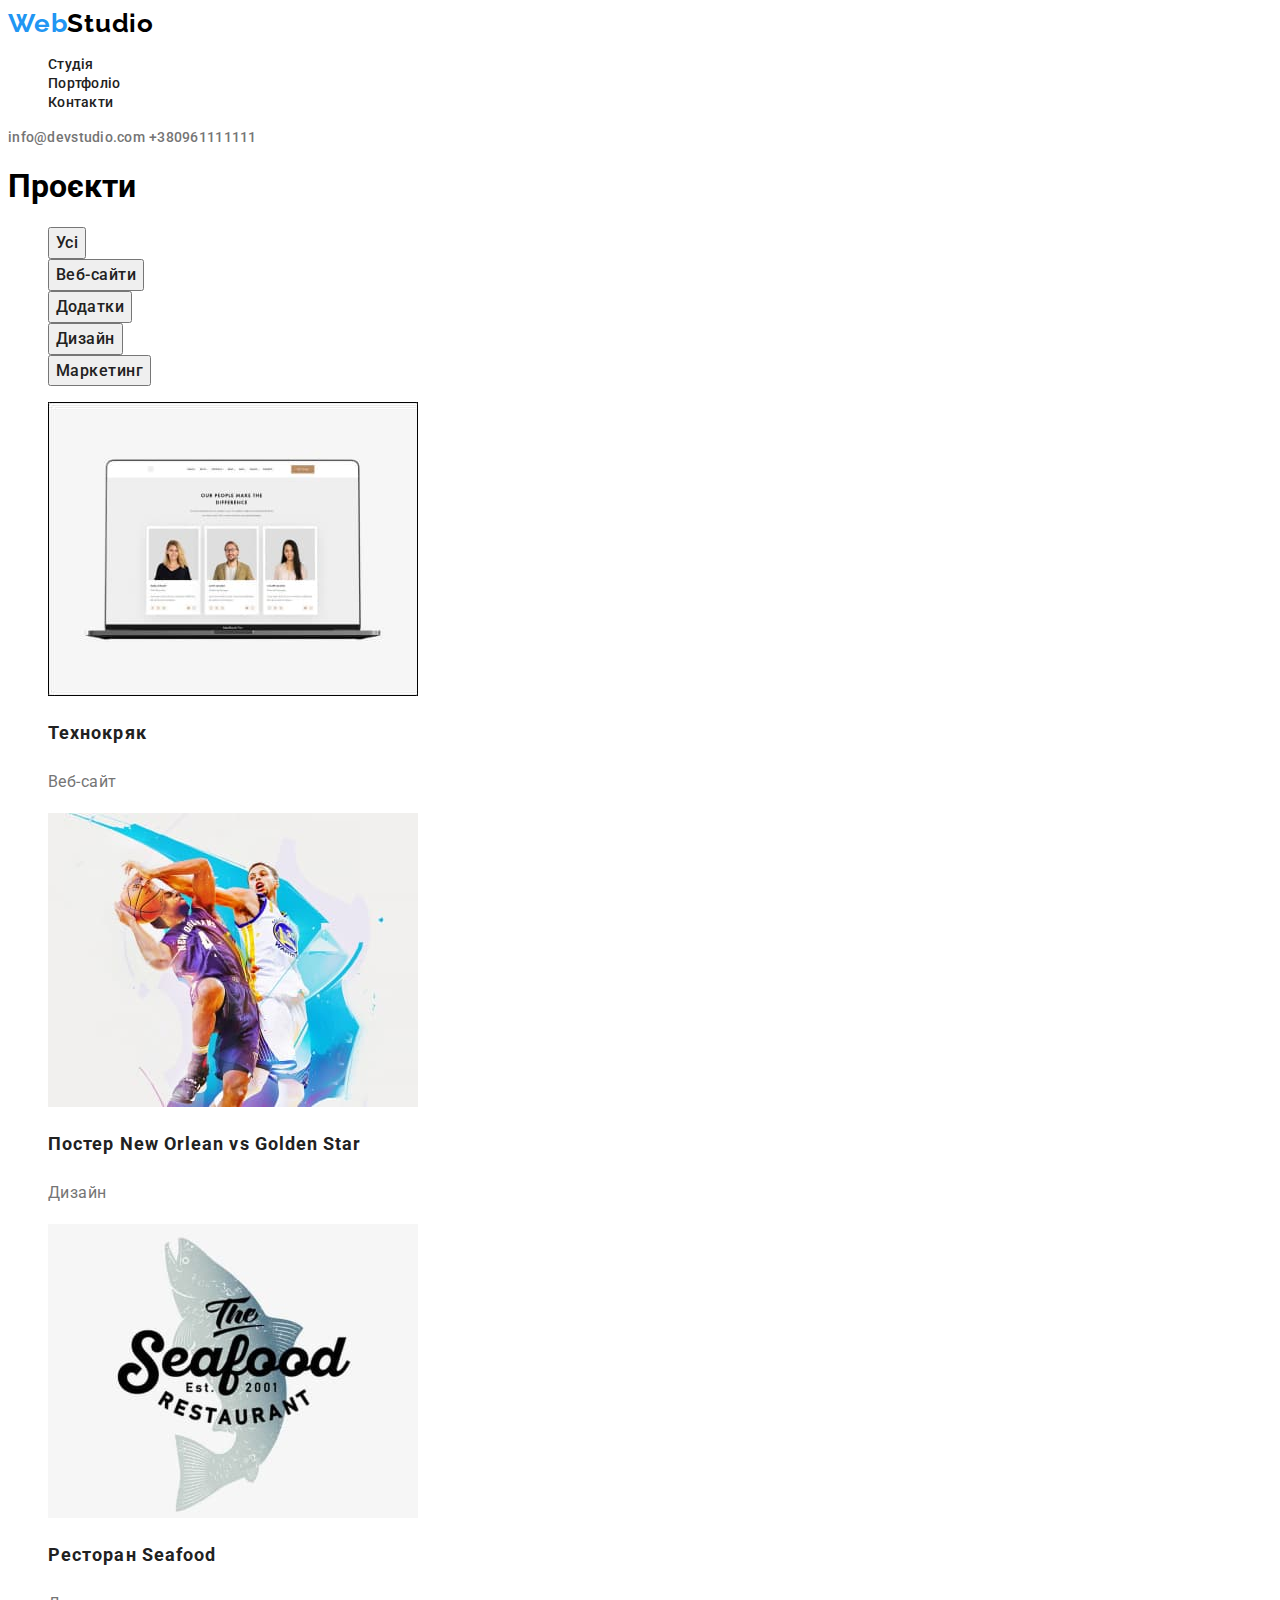
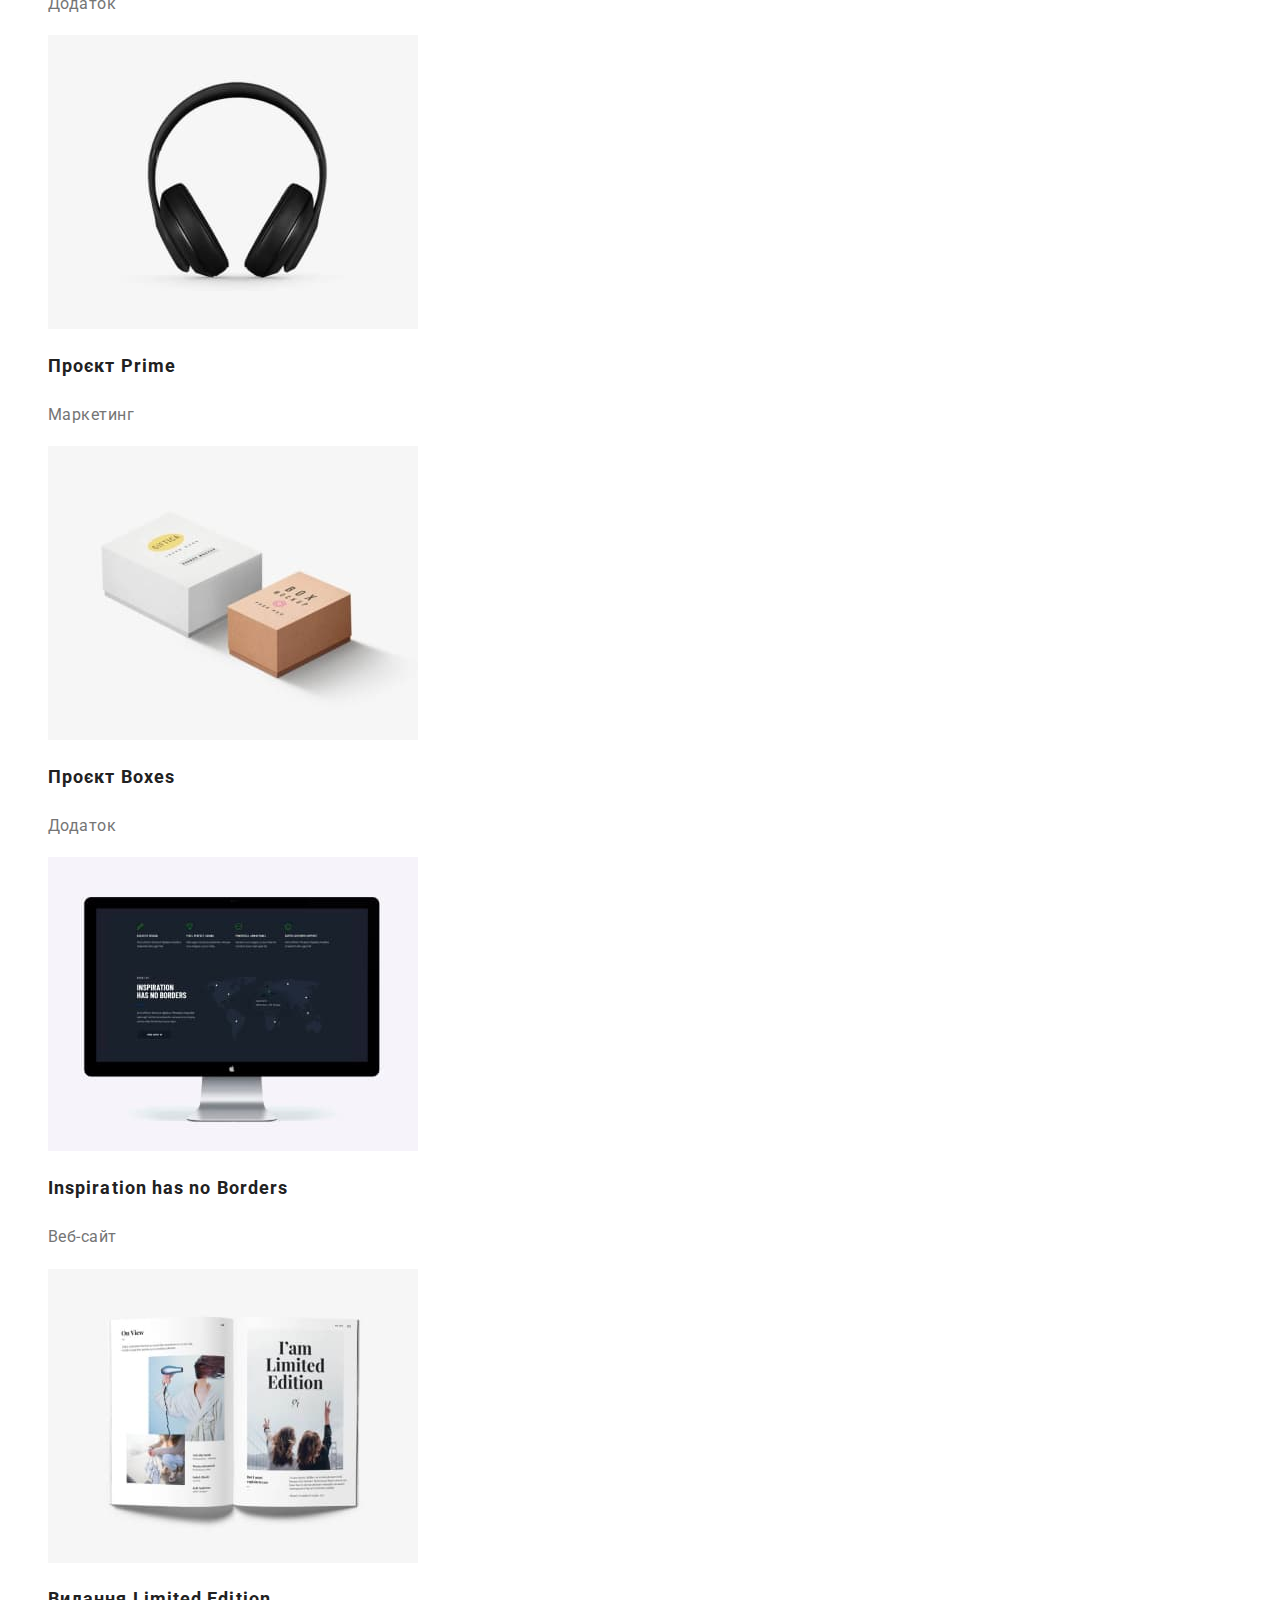
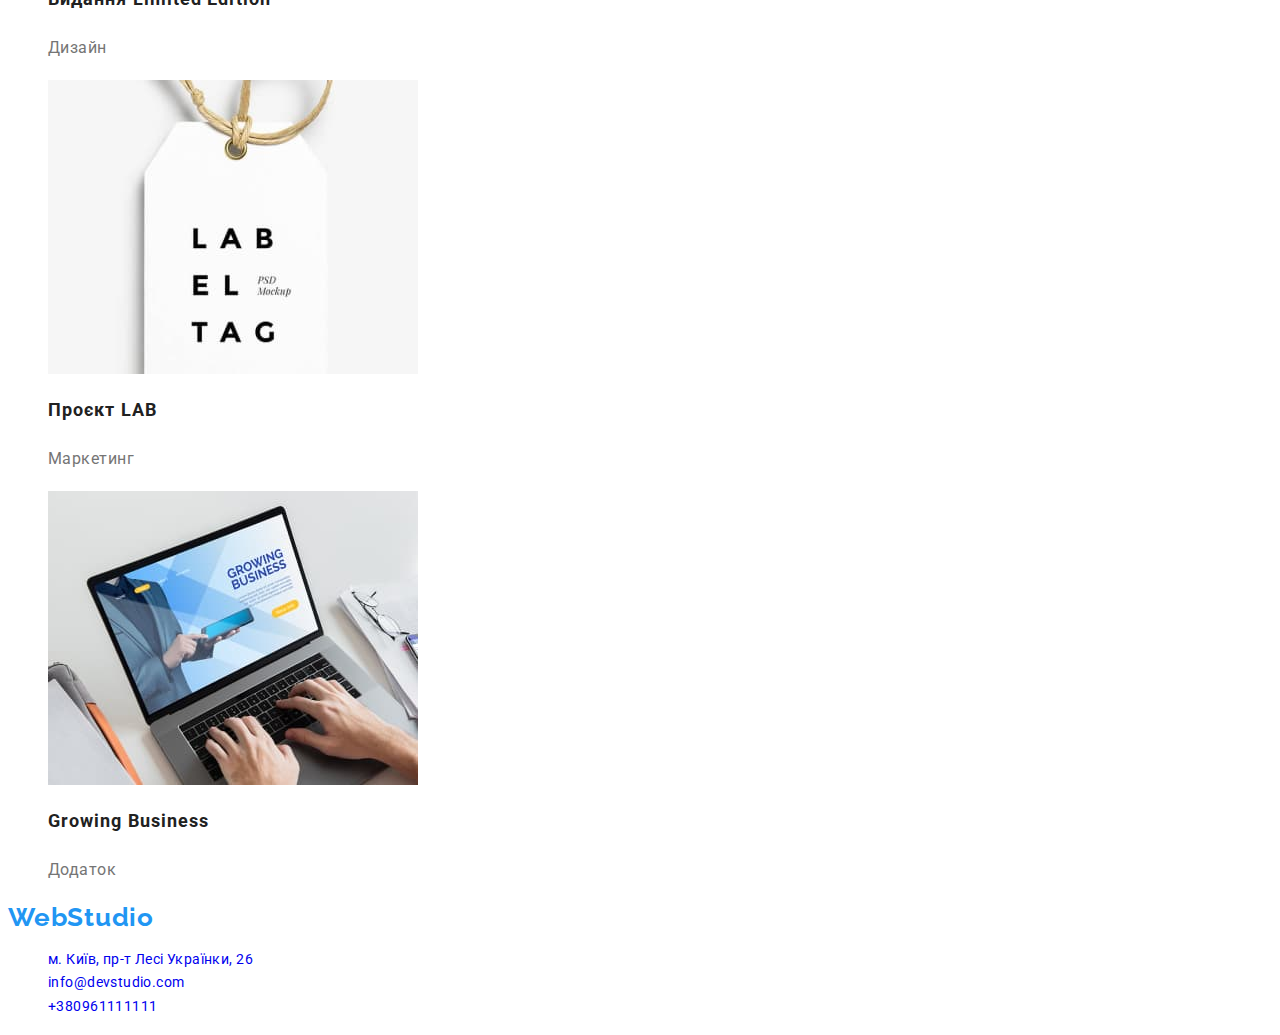
==== portfolio.html @ 9f6fb56e "nev" ====
<!DOCTYPE html>
<html lang="uk">
<head>
    <meta charset="UTF-8">
    <meta http-equiv="X-UA-Compatible" content="IE=edge">
    <meta name="viewport" content="width=device-width, initial-scale=1.0">
    <title>Document</title>
    <link href="https://fonts.googleapis.com/css2?family=Raleway:wght@700&family=Roboto:wght@400;500;700;900&display=swap" rel="stylesheet">
    <link rel="stylesheet" href="./css/styles.css">
</head>
<body>
    <header class="header">
        <nav class="navigation">
            <a class="logo link" href="./index.html"> Web<span class="logo-header">Studio</span></a>
            <ul class="nav-list list">
                <li class="nav-list-item"><a class="nav-list-link link" href="./index.html">Студія</a></li>
                <li class="nav-list-item"><a class="nav-list-link link" href="./portfolio.html">Портфоліо</a></li>
                <li class="nav-list-item"><a class="nav-list-link link" href="">Контакти</a></li>
            </ul>
        </nav>
        <a class="contacts-mail link" href="mailto:info@devstudio.com">info@devstudio.com</a>
        <a class="contacts-number link" href="tel:+380961111111">+380961111111</a>
       
    </header>
 <main>
      <section class="projects">
        <h1 class="projects-title">Проєкти</h1>
        <nav class="projects-nav">
            <ul class="projects-nav-list list">
                <li><button class="projects-nav-list-button"  type="button">Усі</button></li>
                <li><button class="projects-nav-list-button"  type="button">Веб-сайти</button></li>
                <li><button class="projects-nav-list-button"  type="button">Додатки</button></li>
                <li><button class="projects-nav-list-button"  type="button">Дизайн</button></li>
                <li><button class="projects-nav-list-button"  type="button">Маркетинг</button></li>
            </ul>
        </nav>
        <ul class="portfolio-list list">
         <li class="portfolio-lis-item">
            <a class="portfolio-lis-link link" href="">
                <img src="./imges/project-img-1.jpg" alt="Веб-сайт">
            </a>
            <h2 class="portfolio-lis-titel">Технокряк</h2>
            <p class="portfolio-list-text">Веб-сайт</p>
         </li>
         <li class="portfolio-lis-item">
            <a  class="portfolio-lis-link link" href="">
                <img src="./imges/project-img-2.jpg" alt="Дизайн ">
            </a>
            <h2 class="portfolio-lis-titel">Постер New Orlean vs Golden Star</h2>
            <p class="portfolio-list-text">Дизайн</p>
         </li>
         <li class="portfolio-lis-item">
            <a class="portfolio-lis-link link" href="">
                <img src="./imges/project-img-3.jpg" alt="">
            </a>
            <h2 class="portfolio-lis-titel">Ресторан Seafood</h2>
            <p class="portfolio-list-text">Додаток</p>
         </li>
         <li class="portfolio-lis-item">
            <a class="portfolio-lis-link link" href="">
                <img src="./imges/project-img-4.jpg" alt="">
            </a>
            <h2 class="portfolio-lis-titel">Проєкт Prime</h2>
            <p class="portfolio-list-text">Маркетинг</p>
         </li>
         <li class="portfolio-lis-item">
           <a class="portfolio-lis-link link" href="">
               <img src="./imges/project-img-5.jpg" alt="">
           </a>
           <h2 class="portfolio-lis-titel">Проєкт Boxes</h2>
           <p class="portfolio-list-text">Додаток</p>
         </li>
         <li class="portfolio-lis-item">
            <a class="portfolio-lis-link link" href="">
                <img src="./imges/project-img-6.jpg" alt="Веб-сайт">
            </a>
            <h2 class="portfolio-lis-titel">Inspiration has no Borders</h2>
            <p class="portfolio-list-text">Веб-сайт</p>
         </li>
         <li class="portfolio-lis-item">
            <a class="portfolio-lis-link link" href="">
                <img src="./imges/project-img-7.jpg" alt="Дизайн">
            </a>
            <h2 class="portfolio-lis-titel">Видання Limited Edition</h2>
            <p class="portfolio-list-text">Дизайн</p>
         </li>
         <li class="portfolio-lis-item">
            <a class="portfolio-lis-link link" href="">
                <img src="./imges/project-img-8.jpg" alt="Маркетинг">
            </a>
            <h2 class="portfolio-lis-titel">Проєкт LAB</h2>
            <p class="portfolio-list-text">Маркетинг</p>
         </li>
         <li class="portfolio-lis-item">
            <a class="portfolio-lis-link link" href="">
                <img src="./imges/project-img-9.jpg" alt="Додаток">
            </a>
            <h2 class="portfolio-lis-titel">Growing Business</h2>
            <p class="portfolio-list-text">Додаток</p>
         </li>
        </ul>
      </section>
    
 </main>
 <footer>
    <a class="logo link" href="./index.html">Web<span class="logo-footre">Studio</span></a>
    <address class="address">
        <ul class="address-list list">
            <li class="nav-list-item"><a class="address-list-link link" href="https://goo.gl/maps/DkGN3iH8CmDDAtgB7" target="_blank">м. Київ, пр-т Лесі Українки, 26</a></li>
            <li class="nav-list-item"><a class="address-list-link link" href="mailto:info@devstudio.com">info@devstudio.com</a></li>
            <li class="nav-list-item"><a class="address-list-link link" href="tel:+380961111111">+380961111111</a></li>
        </ul>
    </address>
</footer>
</body>
</html>
---- css/styles.css ----
:root{
    --primari-font-family:"Roboto", sans-serif;
    --secondary-font-family:"Raleway", sans-serif;
    --accent-color:#2196F3;
    --text-color:#757575;
    --title-color:#212121;


}
.list{
list-style: none;
}
.link{
text-decoration: none;
}
body{
    font-family:var(--primari-font-family);
}
.logo{
    
font-family: var(--secondary-font-family);
font-weight: 700;
font-size: 26px;
line-height: 1,19;

letter-spacing: 0.03em;

color: #2196F3;
}
.logo-header{
    color: #000000;
}
/*
.logo-footre{
    color: #FFFFFF;
}
*/
.nav-list-link{
font-family: "Roboto", sans-serif;
font-weight: 500;
font-size: 14px;
line-height: 1.14;
letter-spacing: 0.02em;
color:var(--title-color);
}
.nav-list-link:hover,
.nav-list-link:focus{
    color: var(--accent-color);
}
.contacts-mail{
 font-family: "Roboto", sans-serif;
font-weight: 500;
font-size: 14px;
line-height: 1.14;
letter-spacing: 0.02em;

color:var(--text-color);
}
.contacts-mail:hover,
.contacts-mail:focus{
    color:var(--accent-color);
}
.contacts-number{
font-family: "Roboto", sans-serif;
font-weight: 500;
font-size: 14px;
line-height: 1.14;
letter-spacing: 0.02em;

color:var(--text-color);
}
.main-title{
font-family: "Roboto", sans-serif;
font-weight: 900;
font-size: 44px;
line-height: 1,36;

text-align: center;
letter-spacing: 0.06em;
text-transform: uppercase;
/*
color: #FFFFFF;
*/
}

.modal-btn{
font-family: "Roboto", sans-serif;
font-weight: 700;
font-size: 16px;
line-height: 1.9;

color: #FFFFFF;
background:var(--accent-color);
}
.modal-btn:hover,
.modal-btn:focus{
 background:#188CE8;
}
.attribute-tilte{
font-family:var(--primari-font-family);
font-weight: 700;
font-size: 14px;
line-height: 1.14;
letter-spacing: 0.03em;
text-transform: uppercase;

color:var(--title-color);
}

.attribute-text{
font-family: var(--primari-font-family);
font-style: normal;
font-weight: 400;
font-size: 14px;
line-height: 1.71;

letter-spacing: 0.03em;

color: var(--text-color);

}
.section-tilte{
font-family: var(--primari-font-family);
font-weight: 700;
font-size: 36px;
line-height: 1.17;
text-align: center;
letter-spacing: 0.03em;

color: var(--title-color);
}
.collectivity-title{
font-family: var(--primari-font-family);
font-weight: 500;
font-size: 16px;
line-height: 1.19;

color:var(--title-color);
}
.collectivity-text{
font-family: var(--primari-font-family);
font-weight: 400;
font-size: 16px;
line-height: 1.19;


color:var(--text-color);
}
.address-list-link{
font-family:var(--primari-font-family);
font-style: normal;
font-weight: 400;
font-size: 14px;
line-height: 1.71;


letter-spacing: 0.03em;
/*
color: #FFFFFF;*/
}
/*==============PORTFOLIO================*/

.projects-nav-list-button{
font-family: var(--primari-font-family);
font-weight: 500;
font-size: 16px;
line-height: 1.62;

text-align: center;
letter-spacing: 0.03em;

color: var(--title-color);

}
.projects-nav-list-button:hover,
.projects-nav-list-button:focus{
  color: #FFFFFF;
  background: var(--accent-color);
}
.portfolio-lis-titel{
font-family: var(--primari-font-family);
font-weight: 700;
font-size: 18px;
line-height: 2;

letter-spacing: 0.06em;

color: var(--title-color);
}
.portfolio-list-text{
font-family: var(--primari-font-family);
font-weight: 400;
font-size: 16px;
line-height: 1.88;

letter-spacing: 0.03em;

color:var(--text-color);

}
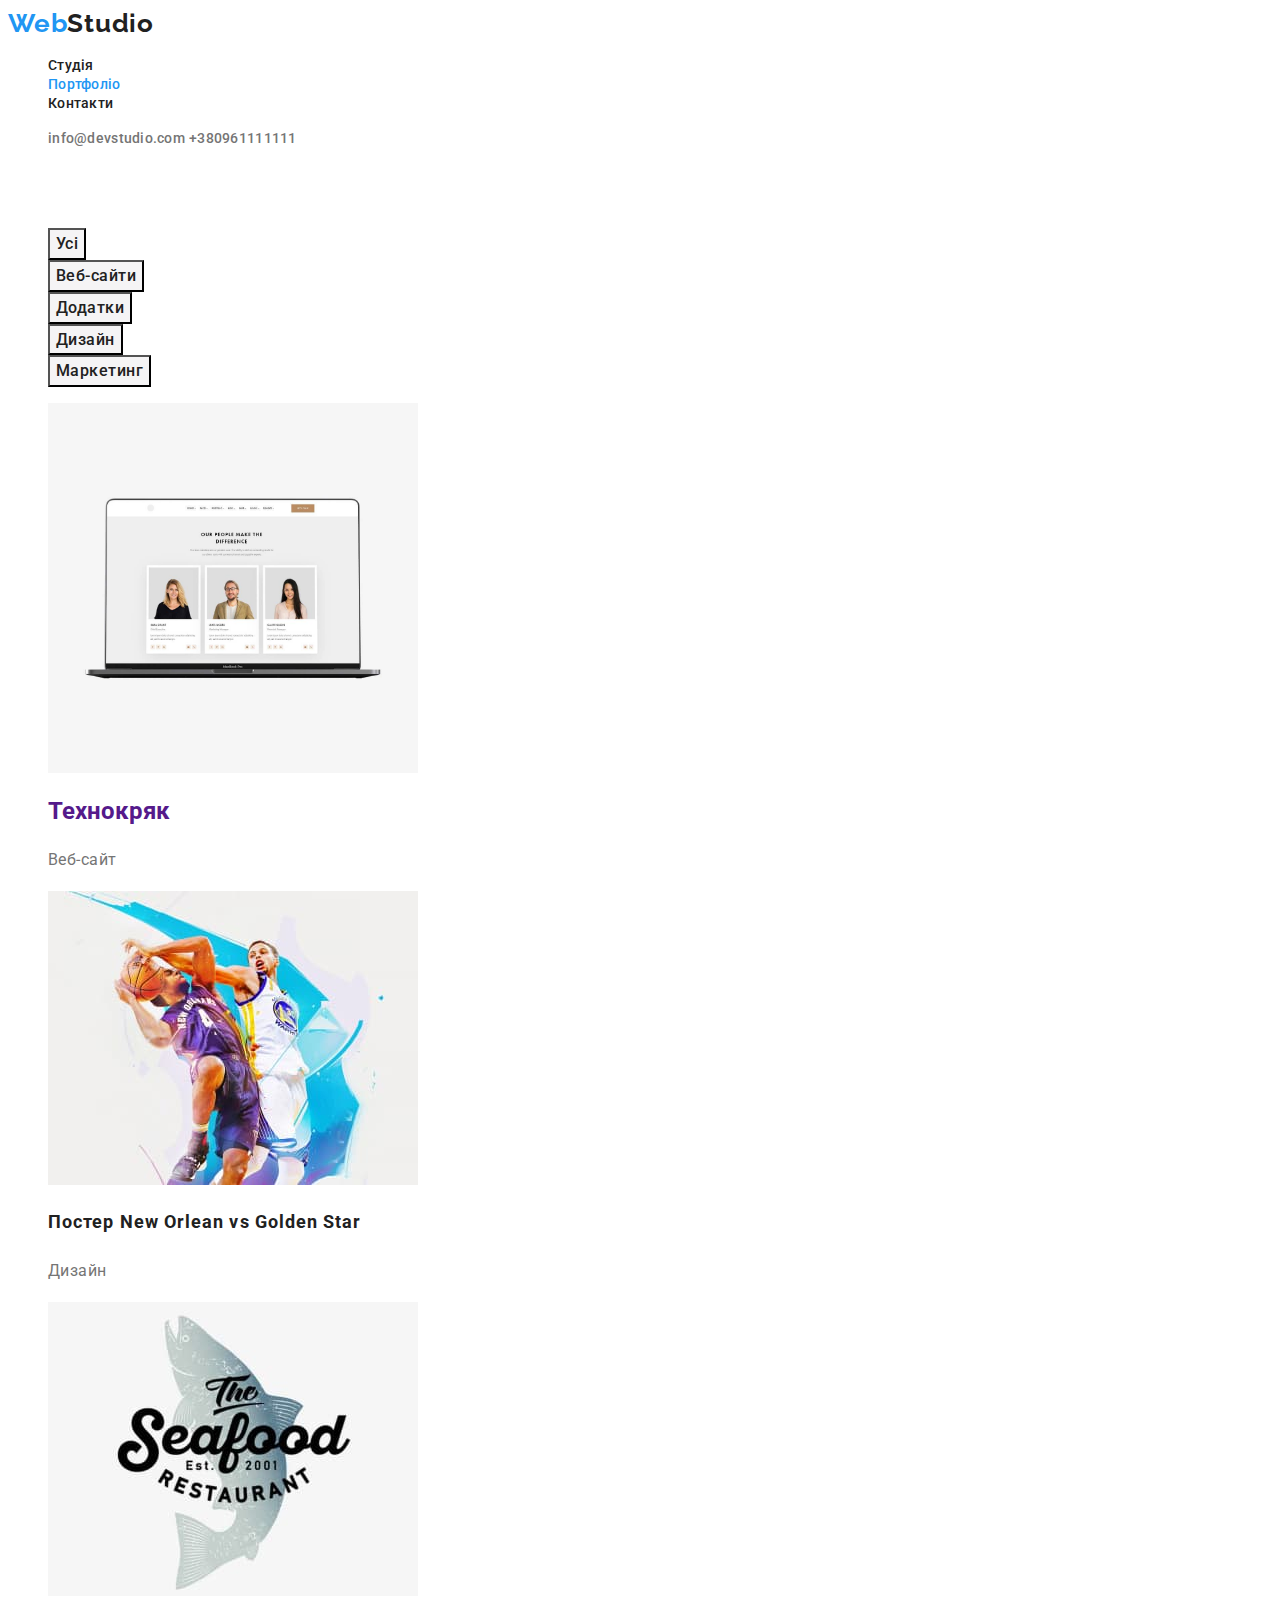
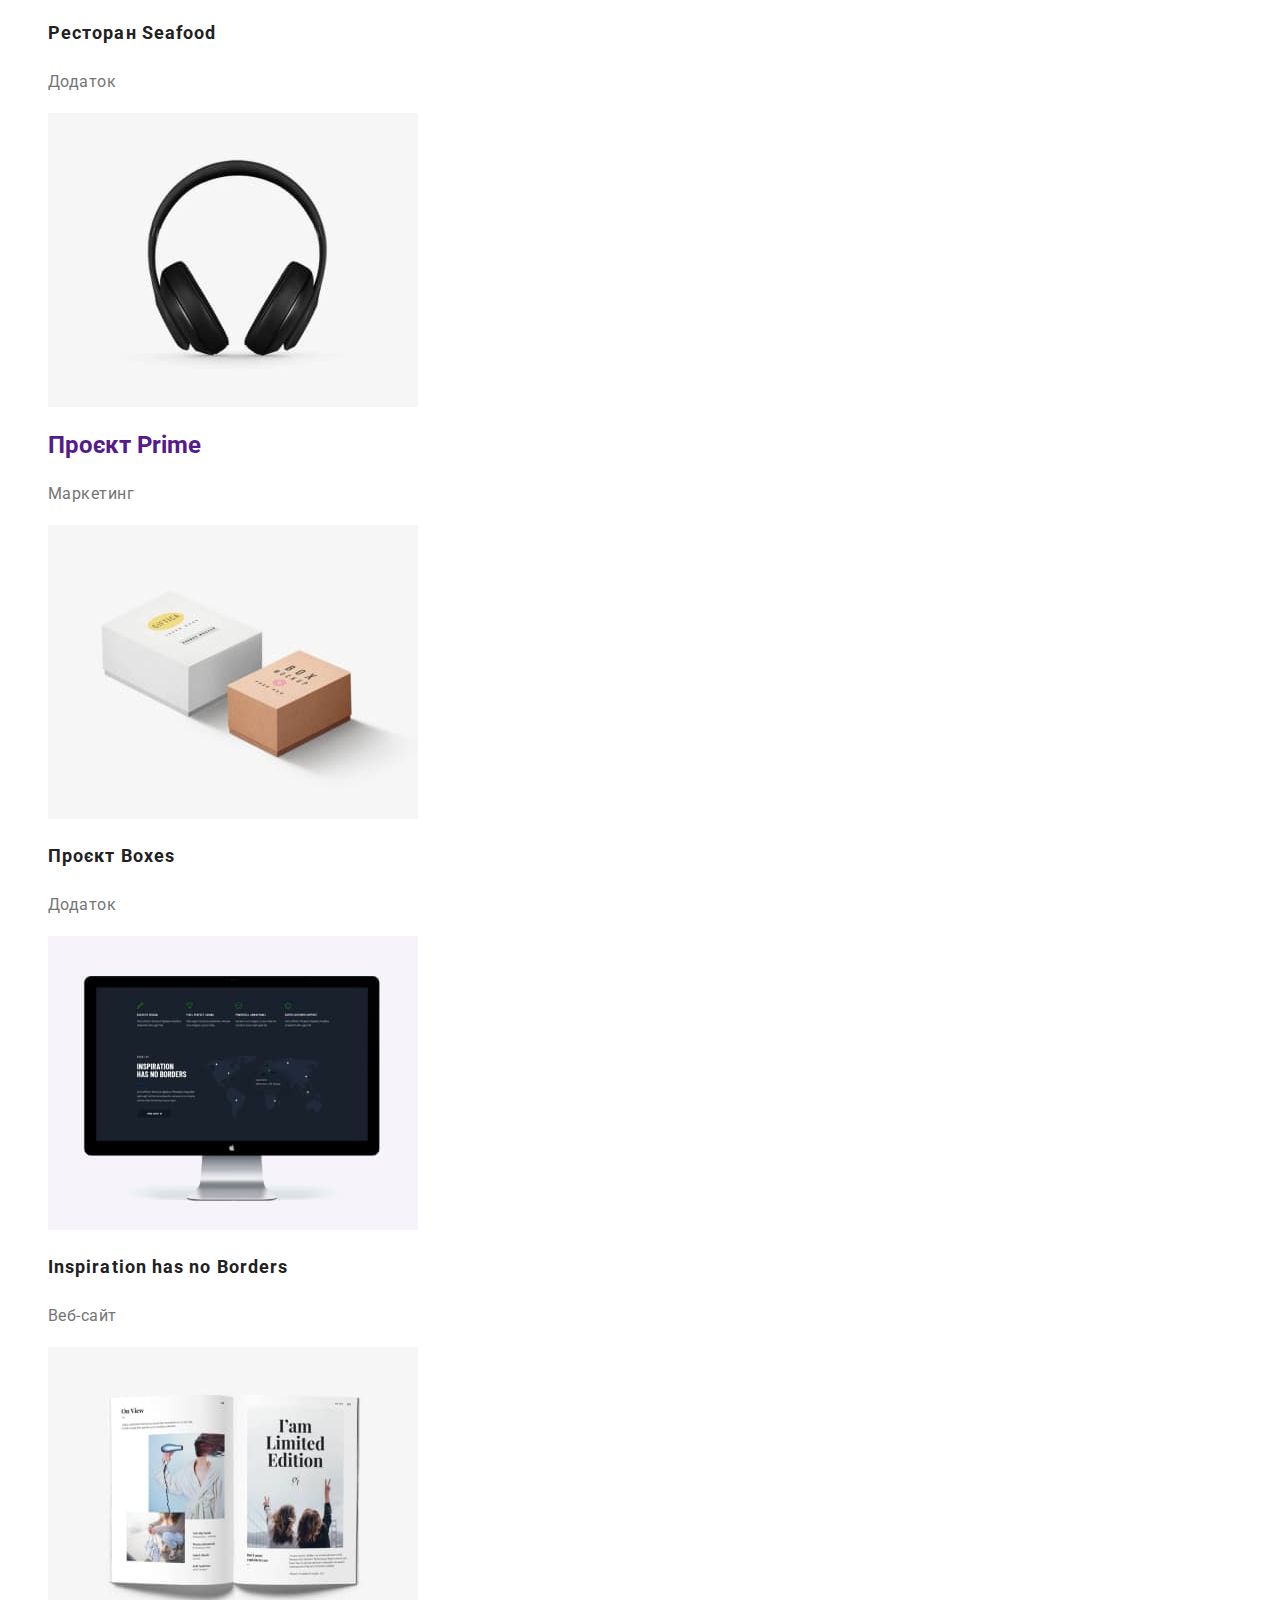
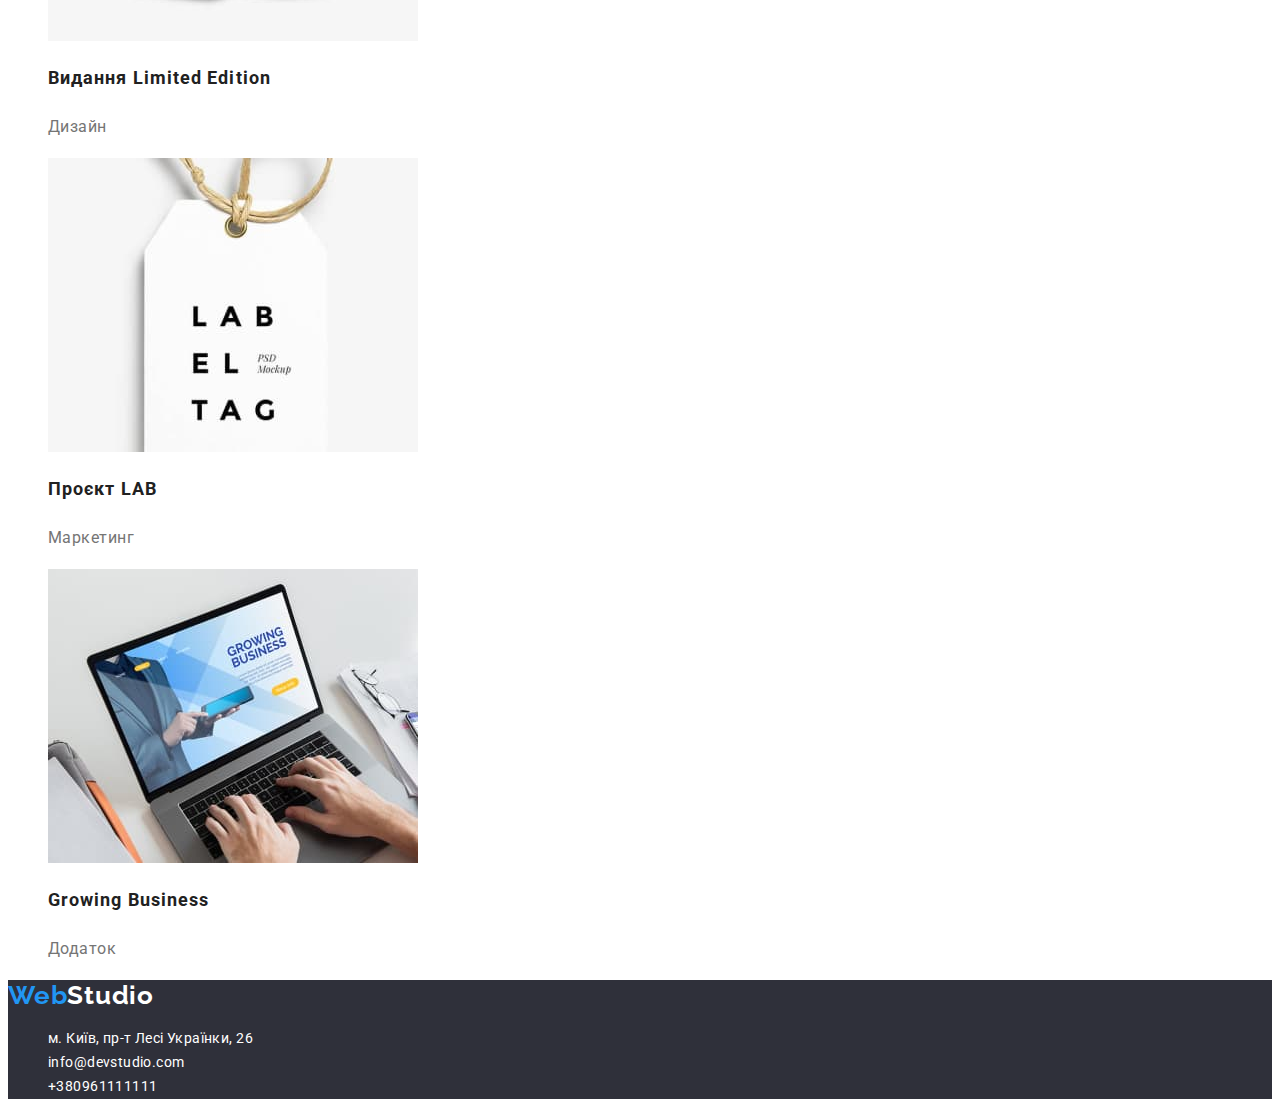
==== commit 8c8bb10f: "+" ====
--- a/portfolio.html
+++ b/portfolio.html
@@ -4,7 +4,7 @@
     <meta charset="UTF-8">
     <meta http-equiv="X-UA-Compatible" content="IE=edge">
     <meta name="viewport" content="width=device-width, initial-scale=1.0">
-    <title>Document</title>
+    <title>WebStudio</title>
     <link href="https://fonts.googleapis.com/css2?family=Raleway:wght@700&family=Roboto:wght@400;500;700;900&display=swap" rel="stylesheet">
     <link rel="stylesheet" href="./css/styles.css">
 </head>
@@ -14,95 +14,94 @@
             <a class="logo link" href="./index.html"> Web<span class="logo-header">Studio</span></a>
             <ul class="nav-list list">
                 <li class="nav-list-item"><a class="nav-list-link link" href="./index.html">Студія</a></li>
-                <li class="nav-list-item"><a class="nav-list-link link" href="./portfolio.html">Портфоліо</a></li>
+                <li class="nav-list-item"><a class="nav-list-link current link" href="./portfolio.html">Портфоліо</a></li>
                 <li class="nav-list-item"><a class="nav-list-link link" href="">Контакти</a></li>
             </ul>
         </nav>
-        <a class="contacts-mail link" href="mailto:info@devstudio.com">info@devstudio.com</a>
-        <a class="contacts-number link" href="tel:+380961111111">+380961111111</a>
-       
+        <ul>
+          <a class="contacts-mail link" href="mailto:info@devstudio.com">info@devstudio.com</a>
+          <a class="contacts-number link" href="tel:+380961111111">+380961111111</a>
+        </ul>
     </header>
  <main>
       <section class="projects">
-        <h1 class="projects-title">Проєкти</h1>
-        <nav class="projects-nav">
-            <ul class="projects-nav-list list">
-                <li><button class="projects-nav-list-button"  type="button">Усі</button></li>
-                <li><button class="projects-nav-list-button"  type="button">Веб-сайти</button></li>
-                <li><button class="projects-nav-list-button"  type="button">Додатки</button></li>
-                <li><button class="projects-nav-list-button"  type="button">Дизайн</button></li>
-                <li><button class="projects-nav-list-button"  type="button">Маркетинг</button></li>
-            </ul>
-        </nav>
+        <h1 class="title">Проєкти</h1>
+        <ul class="projects-list list">
+            <li><button class="projects-list-button"  type="button">Усі</button></li>
+            <li><button class="projects-list-button"  type="button">Веб-сайти</button></li>
+            <li><button class="projects-list-button"  type="button">Додатки</button></li>
+            <li><button class="projects-list-button"  type="button">Дизайн</button></li>
+            <li><button class="projects-list-button"  type="button">Маркетинг</button></li>
+        </ul>
         <ul class="portfolio-list list">
-         <li class="portfolio-lis-item">
-            <a class="portfolio-lis-link link" href="">
-                <img src="./imges/project-img-1.jpg" alt="Веб-сайт">
+         <li class="portfolio-list-item">
+            <a class="portfolio-list-link link" href="">
+                <img src="./imges/project-img-1.jpg" alt="Веб-сайт" width="370">
+                <h2 class="portfolio-lis-titel">Технокряк</h2>
+                <p class="portfolio-list-text">Веб-сайт</p>
             </a>
-            <h2 class="portfolio-lis-titel">Технокряк</h2>
-            <p class="portfolio-list-text">Веб-сайт</p>
          </li>
-         <li class="portfolio-lis-item">
-            <a  class="portfolio-lis-link link" href="">
-                <img src="./imges/project-img-2.jpg" alt="Дизайн ">
+         <li class="portfolio-list-item">
+            <a  class="portfolio-list-link link" href="">
+                <img src="./imges/project-img-2.jpg" alt="Дизайн " width="370">
+                <h2 class="portfolio-list-titel">Постер New Orlean vs Golden Star</h2>
+                <p class="portfolio-list-text">Дизайн</p>
             </a>
-            <h2 class="portfolio-lis-titel">Постер New Orlean vs Golden Star</h2>
-            <p class="portfolio-list-text">Дизайн</p>
          </li>
-         <li class="portfolio-lis-item">
-            <a class="portfolio-lis-link link" href="">
-                <img src="./imges/project-img-3.jpg" alt="">
+         <li class="portfolio-list-item">
+            <a class="portfolio-list-link link" href="" >
+                <img src="./imges/project-img-3.jpg" alt="Додаток" width="370">
+                <h2 class="portfolio-list-titel">Ресторан Seafood</h2>
+                <p class="portfolio-list-text">Додаток</p>
             </a>
-            <h2 class="portfolio-lis-titel">Ресторан Seafood</h2>
-            <p class="portfolio-list-text">Додаток</p>
          </li>
-         <li class="portfolio-lis-item">
-            <a class="portfolio-lis-link link" href="">
-                <img src="./imges/project-img-4.jpg" alt="">
+         <li class="portfolio-list-item">
+            <a class="portfolio-list-link link" href="">
+                <img src="./imges/project-img-4.jpg" alt="Маркетинг" width="370">
+                <h2 class="portfolio-lis-titel">Проєкт Prime</h2>
+                <p class="portfolio-list-text">Маркетинг</p>
             </a>
-            <h2 class="portfolio-lis-titel">Проєкт Prime</h2>
-            <p class="portfolio-list-text">Маркетинг</p>
          </li>
-         <li class="portfolio-lis-item">
-           <a class="portfolio-lis-link link" href="">
-               <img src="./imges/project-img-5.jpg" alt="">
+         <li class="portfolio-list-item">
+           <a class="portfolio-list-link link" href="">
+               <img src="./imges/project-img-5.jpg" alt="Додаток" width="370">
+               <h2 class="portfolio-list-titel">Проєкт Boxes</h2>
+               <p class="portfolio-list-text">Додаток</p>
            </a>
-           <h2 class="portfolio-lis-titel">Проєкт Boxes</h2>
-           <p class="portfolio-list-text">Додаток</p>
          </li>
-         <li class="portfolio-lis-item">
-            <a class="portfolio-lis-link link" href="">
-                <img src="./imges/project-img-6.jpg" alt="Веб-сайт">
+         <li class="portfolio-list-item">
+            <a class="portfolio-list-link link" href="">
+                <img src="./imges/project-img-6.jpg" alt="Веб-сайт" width="370">
+                <h2 class="portfolio-list-titel">Inspiration has no Borders</h2>
+                <p class="portfolio-list-text">Веб-сайт</p>
             </a>
-            <h2 class="portfolio-lis-titel">Inspiration has no Borders</h2>
-            <p class="portfolio-list-text">Веб-сайт</p>
          </li>
-         <li class="portfolio-lis-item">
-            <a class="portfolio-lis-link link" href="">
-                <img src="./imges/project-img-7.jpg" alt="Дизайн">
+         <li class="portfolio-list-item">
+            <a class="portfolio-list-link link" href="">
+                <img src="./imges/project-img-7.jpg" alt="Дизайн" width="370">
+                <h2 class="portfolio-list-titel">Видання Limited Edition</h2>
+                <p class="portfolio-list-text">Дизайн</p>
             </a>
-            <h2 class="portfolio-lis-titel">Видання Limited Edition</h2>
-            <p class="portfolio-list-text">Дизайн</p>
          </li>
-         <li class="portfolio-lis-item">
-            <a class="portfolio-lis-link link" href="">
-                <img src="./imges/project-img-8.jpg" alt="Маркетинг">
+         <li class="portfolio-list-item">
+            <a class="portfolio-list-link link" href="">
+                <img src="./imges/project-img-8.jpg" alt="Маркетинг" width="370">
+                <h2 class="portfolio-list-titel">Проєкт LAB</h2>
+                <p class="portfolio-list-text">Маркетинг</p>
             </a>
-            <h2 class="portfolio-lis-titel">Проєкт LAB</h2>
-            <p class="portfolio-list-text">Маркетинг</p>
          </li>
-         <li class="portfolio-lis-item">
-            <a class="portfolio-lis-link link" href="">
-                <img src="./imges/project-img-9.jpg" alt="Додаток">
+         <li class="portfolio-list-item">
+            <a class="portfolio-list-link link" href="">
+                <img src="./imges/project-img-9.jpg" alt="Додаток" width="370">
+                <h2 class="portfolio-list-titel">Growing Business</h2>
+                <p class="portfolio-list-text">Додаток</p>
             </a>
-            <h2 class="portfolio-lis-titel">Growing Business</h2>
-            <p class="portfolio-list-text">Додаток</p>
          </li>
         </ul>
       </section>
     
  </main>
- <footer>
+ <footer class="footer">
     <a class="logo link" href="./index.html">Web<span class="logo-footre">Studio</span></a>
     <address class="address">
         <ul class="address-list list">
--- a/css/styles.css
+++ b/css/styles.css
@@ -4,6 +4,10 @@
     --accent-color:#2196F3;
     --text-color:#757575;
     --title-color:#212121;
+    --secondary-color:#FFFFFF;
+    --secondary-background-color:#2F303A;
+    --primari-background-color:#F5F4F5;
+
 
 
 }
@@ -15,40 +19,47 @@
 }
 body{
     font-family:var(--primari-font-family);
-}
-.logo{
-    
+    color: var(--title-color);
+    border-color: var(--primari-background-color);
+}
+.header{
+    background-color: var(--secondary-color);
+}
+.logo {   
 font-family: var(--secondary-font-family);
 font-weight: 700;
 font-size: 26px;
-line-height: 1,19;
-
-letter-spacing: 0.03em;
-
-color: #2196F3;
+line-height: 1.19;
+
+letter-spacing: 0.03em;
+
+color:var(--accent-color);
 }
 .logo-header{
-    color: #000000;
-}
-/*
+    color:var(--title-color);
+}
+
 .logo-footre{
-    color: #FFFFFF;
-}
-*/
+    color:var(--secondary-color);
+}
+
 .nav-list-link{
-font-family: "Roboto", sans-serif;
 font-weight: 500;
 font-size: 14px;
 line-height: 1.14;
 letter-spacing: 0.02em;
 color:var(--title-color);
+}
+.nav-list .nav-list-link.current{
+    color: var(--accent-color);
 }
 .nav-list-link:hover,
 .nav-list-link:focus{
     color: var(--accent-color);
 }
+
+
 .contacts-mail{
- font-family: "Roboto", sans-serif;
 font-weight: 500;
 font-size: 14px;
 line-height: 1.14;
@@ -61,7 +72,6 @@
     color:var(--accent-color);
 }
 .contacts-number{
-font-family: "Roboto", sans-serif;
 font-weight: 500;
 font-size: 14px;
 line-height: 1.14;
@@ -69,25 +79,29 @@
 
 color:var(--text-color);
 }
+.hero{
+    background-color: var(--secondary-background-color);
+}
 .main-title{
-font-family: "Roboto", sans-serif;
 font-weight: 900;
 font-size: 44px;
-line-height: 1,36;
+line-height: 1.36;
 
 text-align: center;
 letter-spacing: 0.06em;
 text-transform: uppercase;
-/*
-color: #FFFFFF;
-*/
+
+color: var(--secondary-color);
+
 }
 
 .modal-btn{
-font-family: "Roboto", sans-serif;
-font-weight: 700;
-font-size: 16px;
-line-height: 1.9;
+font-weight: 700;
+font-size: 16px;
+line-height: 1.88;
+
+letter-spacing: 0.06em;
+cursor: pointer;
 
 color: #FFFFFF;
 background:var(--accent-color);
@@ -96,7 +110,11 @@
 .modal-btn:focus{
  background:#188CE8;
 }
-.attribute-tilte{
+.title{
+    visibility: hidden;
+}
+
+.attribute-title{
 font-family:var(--primari-font-family);
 font-weight: 700;
 font-size: 14px;
@@ -109,8 +127,6 @@
 
 .attribute-text{
 font-family: var(--primari-font-family);
-font-style: normal;
-font-weight: 400;
 font-size: 14px;
 line-height: 1.71;
 
@@ -119,7 +135,11 @@
 color: var(--text-color);
 
 }
-.section-tilte{
+.collectivity{
+    background-color:#F5F4FA;
+}
+
+.section-title{
 font-family: var(--primari-font-family);
 font-weight: 700;
 font-size: 36px;
@@ -129,22 +149,28 @@
 
 color: var(--title-color);
 }
+.collectivity-item{
+    background-color: var(--secondary-color);
+
+}
 .collectivity-title{
 font-family: var(--primari-font-family);
 font-weight: 500;
 font-size: 16px;
 line-height: 1.19;
-
+letter-spacing: 0.03em;
 color:var(--title-color);
 }
 .collectivity-text{
 font-family: var(--primari-font-family);
-font-weight: 400;
 font-size: 16px;
 line-height: 1.19;
-
-
-color:var(--text-color);
+letter-spacing: 0.03em;
+
+color:var(--text-color);
+}
+.footer{
+    background-color: var(--secondary-background-color);
 }
 .address-list-link{
 font-family:var(--primari-font-family);
@@ -152,15 +178,13 @@
 font-weight: 400;
 font-size: 14px;
 line-height: 1.71;
-
-
-letter-spacing: 0.03em;
-/*
-color: #FFFFFF;*/
+letter-spacing: 0.03em;
+
+color: var(--secondary-color);
 }
 /*==============PORTFOLIO================*/
 
-.projects-nav-list-button{
+.projects-list-button{
 font-family: var(--primari-font-family);
 font-weight: 500;
 font-size: 16px;
@@ -168,16 +192,17 @@
 
 text-align: center;
 letter-spacing: 0.03em;
-
+cursor: pointer;
 color: var(--title-color);
-
-}
-.projects-nav-list-button:hover,
-.projects-nav-list-button:focus{
+background-color: var(--primari-background-color);
+
+}
+.projects-list-button:hover,
+.projects-list-button:focus{
   color: #FFFFFF;
   background: var(--accent-color);
 }
-.portfolio-lis-titel{
+.portfolio-list-titel{
 font-family: var(--primari-font-family);
 font-weight: 700;
 font-size: 18px;
@@ -189,7 +214,6 @@
 }
 .portfolio-list-text{
 font-family: var(--primari-font-family);
-font-weight: 400;
 font-size: 16px;
 line-height: 1.88;
 
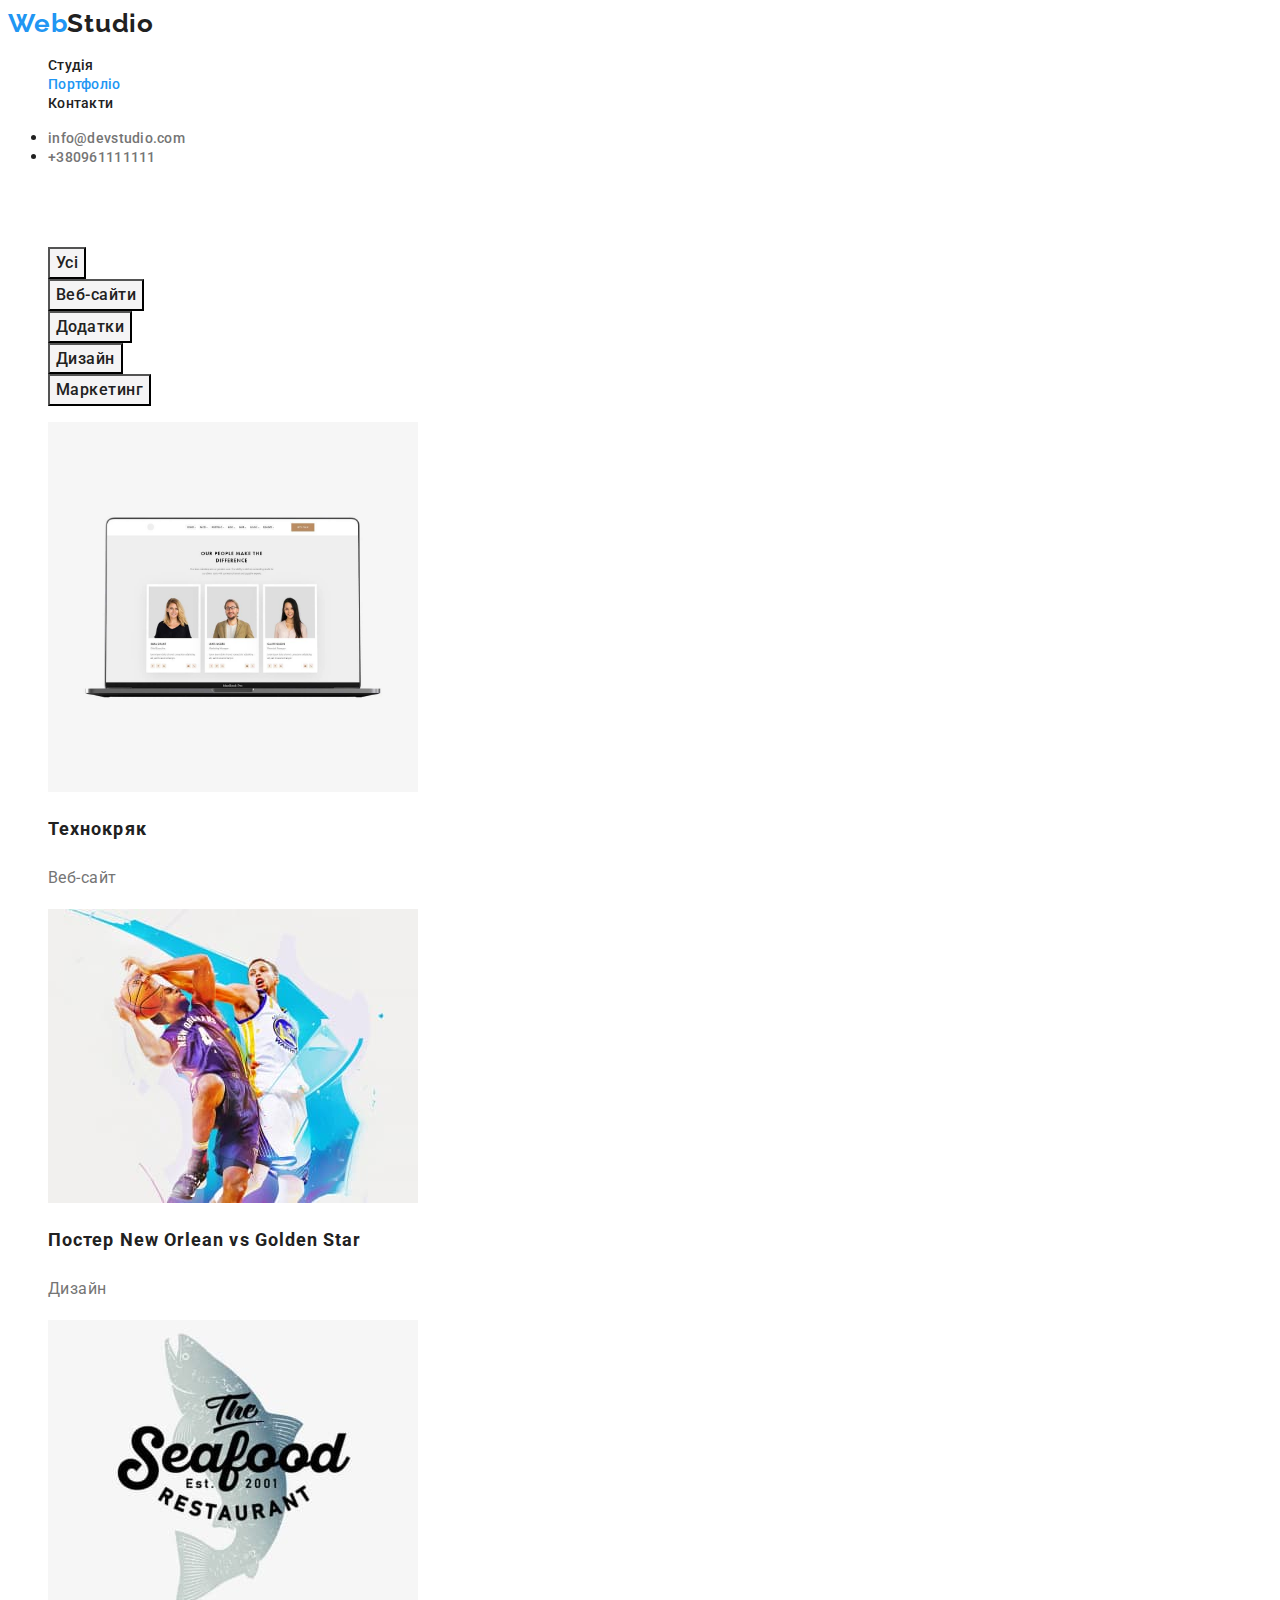
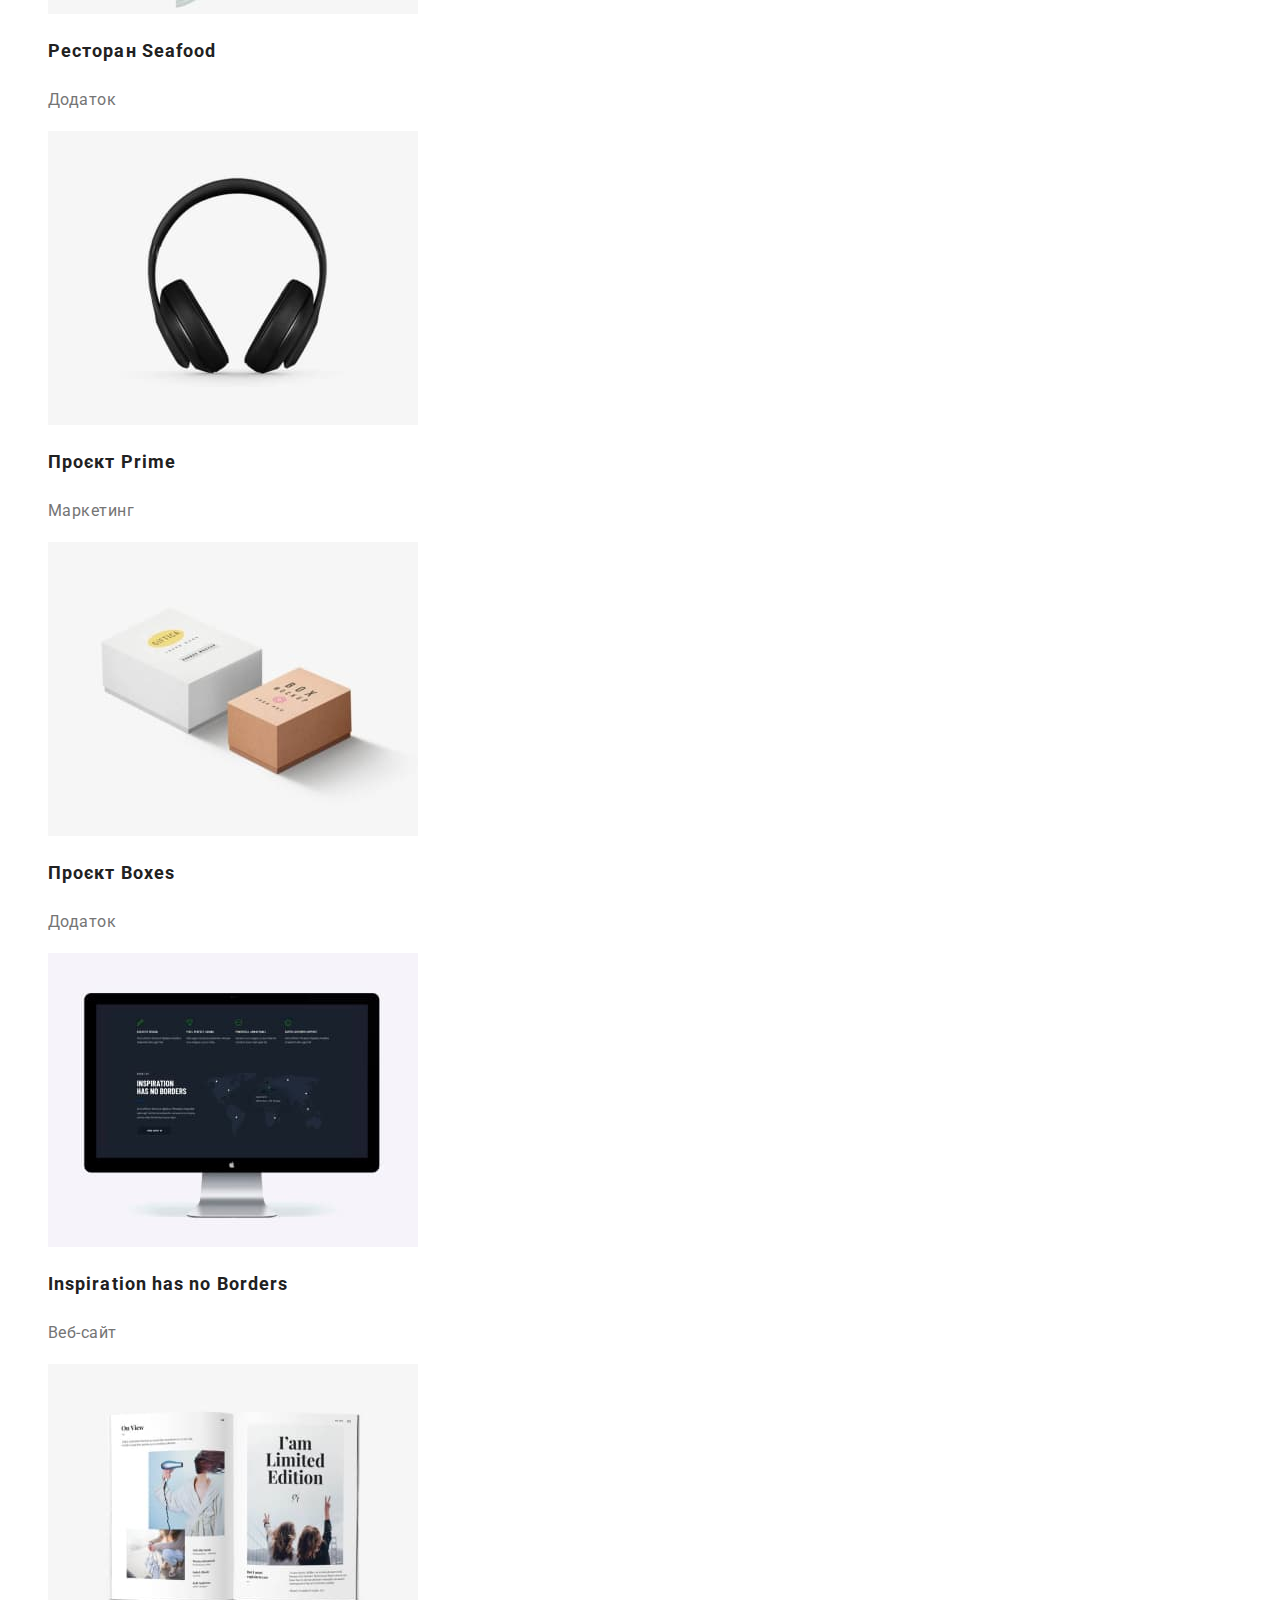
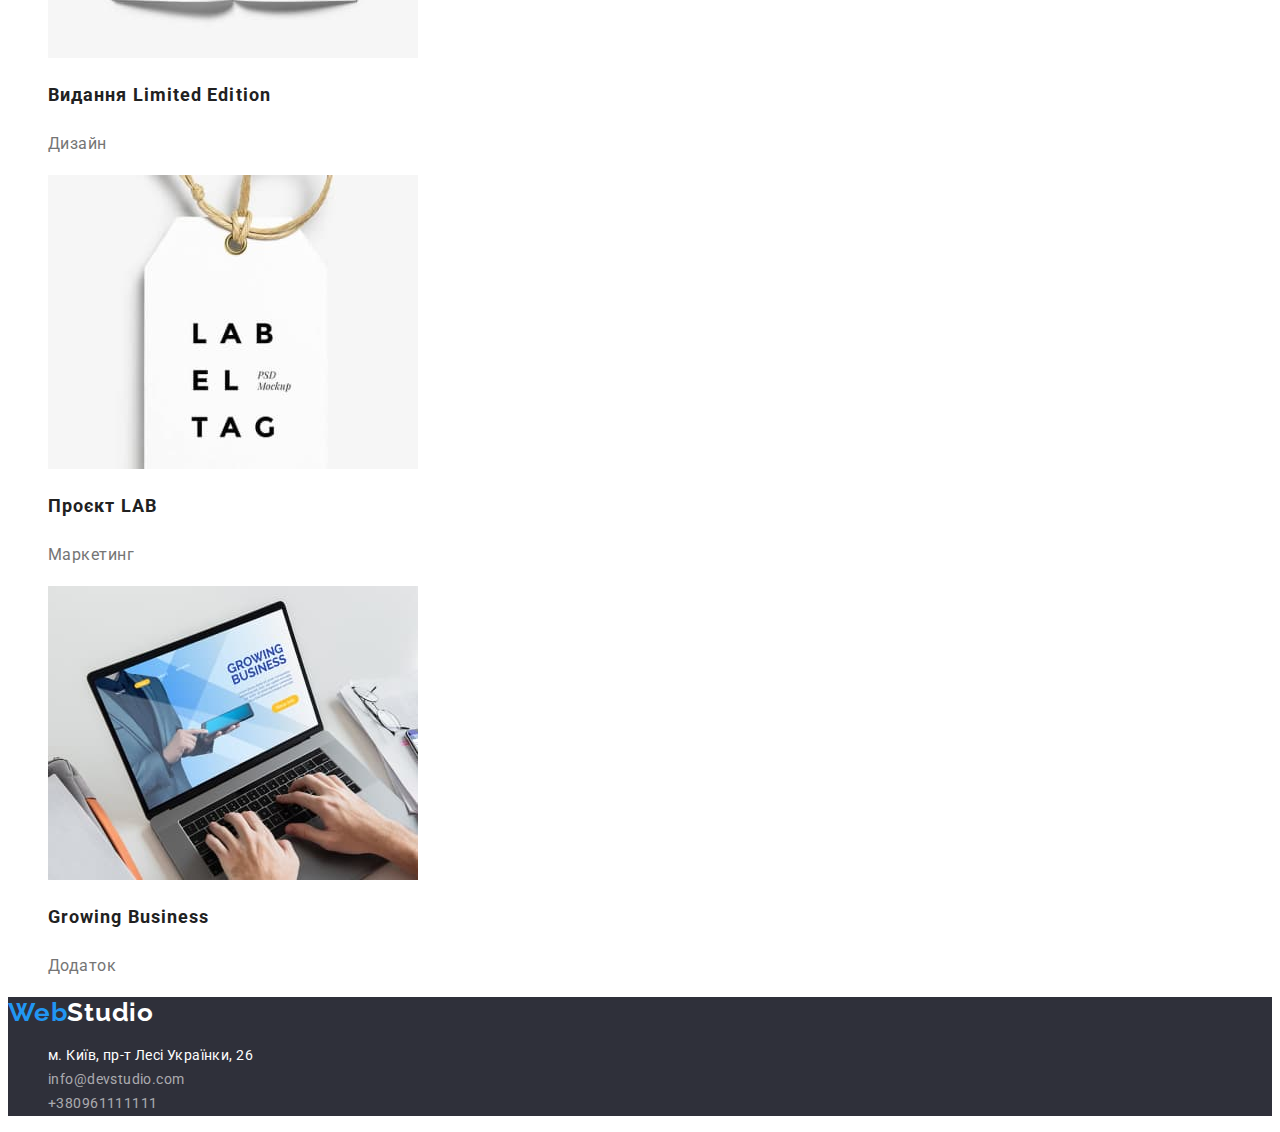
==== commit 82630866: "доработка" ====
--- a/portfolio.html
+++ b/portfolio.html
@@ -6,6 +6,7 @@
     <meta name="viewport" content="width=device-width, initial-scale=1.0">
     <title>WebStudio</title>
     <link href="https://fonts.googleapis.com/css2?family=Raleway:wght@700&family=Roboto:wght@400;500;700;900&display=swap" rel="stylesheet">
+    <link rel="stylesheet" href="https://cdnjs.cloudflare.com/ajax/libs/modern-normalize/1.1.0/modern-normalize.min.css" integrity="sha512-wpPYUAdjBVSE4KJnH1VR1HeZfpl1ub8YT/NKx4PuQ5NmX2tKuGu6U/JRp5y+Y8XG2tV+wKQpNHVUX03MfMFn9Q==" crossorigin="anonymous" referrerpolicy="no-referrer" />
     <link rel="stylesheet" href="./css/styles.css">
 </head>
 <body>
@@ -19,8 +20,12 @@
             </ul>
         </nav>
         <ul>
-          <a class="contacts-mail link" href="mailto:info@devstudio.com">info@devstudio.com</a>
-          <a class="contacts-number link" href="tel:+380961111111">+380961111111</a>
+            <li>
+                <a class="contacts-mail link" href="mailto:info@devstudio.com">info@devstudio.com</a>
+           </li>
+            <li>
+                 <a class="contacts-number link" href="tel:+380961111111">+380961111111</a> 
+           </li>
         </ul>
     </header>
  <main>
@@ -37,7 +42,7 @@
          <li class="portfolio-list-item">
             <a class="portfolio-list-link link" href="">
                 <img src="./imges/project-img-1.jpg" alt="Веб-сайт" width="370">
-                <h2 class="portfolio-lis-titel">Технокряк</h2>
+                <h2 class="portfolio-list-titel">Технокряк</h2>
                 <p class="portfolio-list-text">Веб-сайт</p>
             </a>
          </li>
@@ -58,7 +63,7 @@
          <li class="portfolio-list-item">
             <a class="portfolio-list-link link" href="">
                 <img src="./imges/project-img-4.jpg" alt="Маркетинг" width="370">
-                <h2 class="portfolio-lis-titel">Проєкт Prime</h2>
+                <h2 class="portfolio-list-titel">Проєкт Prime</h2>
                 <p class="portfolio-list-text">Маркетинг</p>
             </a>
          </li>
@@ -106,8 +111,8 @@
     <address class="address">
         <ul class="address-list list">
             <li class="nav-list-item"><a class="address-list-link link" href="https://goo.gl/maps/DkGN3iH8CmDDAtgB7" target="_blank">м. Київ, пр-т Лесі Українки, 26</a></li>
-            <li class="nav-list-item"><a class="address-list-link link" href="mailto:info@devstudio.com">info@devstudio.com</a></li>
-            <li class="nav-list-item"><a class="address-list-link link" href="tel:+380961111111">+380961111111</a></li>
+            <li class="nav-list-item"><a class="address-list-link mail link" href="mailto:info@devstudio.com">info@devstudio.com</a></li>
+            <li class="nav-list-item"><a class="address-list-link tel link" href="tel:+380961111111">+380961111111</a></li>
         </ul>
     </address>
 </footer>
--- a/css/styles.css
+++ b/css/styles.css
@@ -79,6 +79,10 @@
 
 color:var(--text-color);
 }
+.contacts-number:hover,
+.contacts-number:focus{
+    color:var(--accent-color);
+}
 .hero{
     background-color: var(--secondary-background-color);
 }
@@ -175,12 +179,15 @@
 .address-list-link{
 font-family:var(--primari-font-family);
 font-style: normal;
-font-weight: 400;
 font-size: 14px;
 line-height: 1.71;
 letter-spacing: 0.03em;
 
 color: var(--secondary-color);
+}
+.mail,
+.tel{
+    color:rgba(255, 255, 255, 60%) 
 }
 /*==============PORTFOLIO================*/
 
